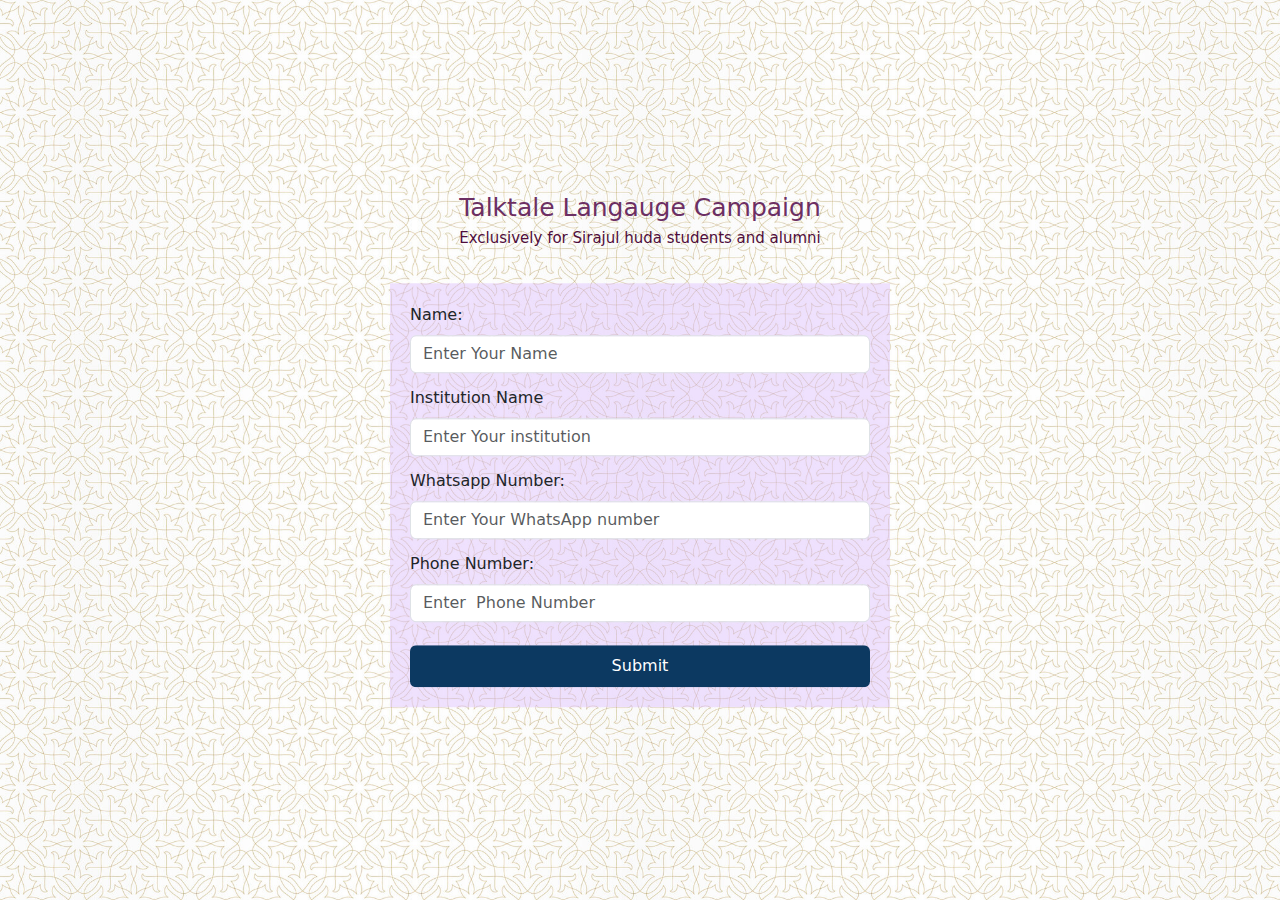
==== public/index.html @ 72ea75a6 "initial commit" ====
<!DOCTYPE html>
<html lang="en">

<head>
	<meta charset="UTF-8">
	<meta name="viewport" content="width=device-width, initial-scale=1.0">
	<meta name="viewport" content="width=device-width, initial-scale=1">
	<title>TALKTALE  LANGAUGE  CAMPAIGN | EXCLUSIVELY FOR SIRAJUL HUDA STUDENTS AND ALUMNI 
	</title>
	<link rel="stylesheet" href="style.css">
	<link rel="stylesheet" href="https://cdn.jsdelivr.net/npm/bootstrap@5.3.3/dist/css/bootstrap.min.css"
		integrity="sha384-QWTKZyjpPEjISv5WaRU9OFeRpok6YctnYmDr5pNlyT2bRjXh0JMhjY6hW+ALEwIH" crossorigin="anonymous">
</head>

<body>
	<div class="form-page">
		<div class="container-main">
			<div class="wrapperr">
				
				<div class="form-box">
					<!-- <img src="./images/thahfilul quran.png" class="poster" alt=""> -->
					<h3 class="title-mn">Talktale 
						Langauge  Campaign 
						</h3>
						<p class="smlllll">Exclusively for Sirajul huda students and alumni 						</p>
					<div class="inner-box">
						<form id="registrationForm" onsubmit="submitForm(event)">
							<div class="form-group">
									<label for="name" class="label-form">Name:</label>
									<input type="text" id="name"  class="form-control" name="name" placeholder="Enter Your Name" required>
							</div>
						

							<div class="form-group">
									<label for="institution" class="label-form">Institution Name</label>
									<input type="text" id="institution" class="form-control" placeholder="Enter Your institution" name="institution" required>
							</div>
							<div class="form-group">
									<label for="phone" class="label-form">Whatsapp Number:</label>
									<input type="number" id="whatsapp" class="form-control" placeholder="Enter Your WhatsApp number " name="whatsapp" required>
							</div>
							<div class="form-group">
									<label for="instPhone" class="label-form"> Phone Number:</label>
									<input type="number" id="instPhone" class="form-control" placeholder="Enter  Phone Number" name="instPhone" required>
							</div>
							
							<button type="submit" class="btn btn-submit">Submit</button>
					</form>
					</div>
					
				</div>
			</div>

		</div>
	</div>


	<script>
		function submitForm(e) {
			e.preventDefault();
	
			const form = document.getElementById('registrationForm');
			const submitButton = document.querySelector('.btn-submit');
	
			// Prevent multiple submissions
			if (submitButton.disabled) {
				return;
			}
	
			// Add loading state to the button
			submitButton.disabled = true;
			submitButton.textContent = 'Loading...';
	
			const formData = new FormData(form);
			const data = Object.fromEntries(formData);
			console.log(data);
			// Define the Google Apps Script URL
			const scriptURL = 'https://script.google.com/macros/s/AKfycbxFao0XUoYDu1vCwPKNdm_uFsFZ5-8PuUdGKuJHcsEFolz8IsBF7C5Y78dNgNnLffw0/exec';
	
			const queryString = new URLSearchParams({
				name: data.name,
				place: data.place,
				district: data.district,
				type: data.type,
				institution: data.institution,
				whatsapp: data.whatsapp,
				instPhone: data.instPhone,
				callback: 'handleResponse'
			}).toString();
	
			// Create script element
			const script = document.createElement('script');
			script.src = `${scriptURL}?${queryString}`;
			document.body.appendChild(script);
	
			// Remove script after execution
			script.onload = function() {
				document.body.removeChild(script);
			};
		}
	
		// Callback function
		function handleResponse(response) {
			const submitButton = document.querySelector('.btn-submit');
	
			if (response.status === 'success') {
				alert('Success! Form submitted successfully.');
				document.getElementById('registrationForm').reset(); // Clear the form fields
			} else {
				alert('Error! Something went wrong.');
			}
	
			// Reset the button state
			submitButton.disabled = false;
			submitButton.textContent = 'Submit';
		}
	</script>
	
	<script src="https://cdn.jsdelivr.net/npm/bootstrap@5.3.3/dist/js/bootstrap.min.js"
		integrity="sha384-0pUGZvbkm6XF6gxjEnlmuGrJXVbNuzT9qBBavbLwCsOGabYfZo0T0to5eqruptLy"
		crossorigin="anonymous"></script>
	<script src="https://cdn.jsdelivr.net/npm/bootstrap@5.3.3/dist/js/bootstrap.bundle.min.js"
		integrity="sha384-YvpcrYf0tY3lHB60NNkmXc5s9fDVZLESaAA55NDzOxhy9GkcIdslK1eN7N6jIeHz"
		crossorigin="anonymous"></script>
</body>

</html>
---- public/style.css ----
*{
    margin: 0;
    padding: 0;
    box-sizing: border-box;
}
.form-page{
	background-image: url('./images/bg.png');
	background-size: cover;
	background-repeat: no-repeat;
	background-position: center;	
	min-height: 100vh;
}
.title-mn{
	font-size: 25px !important;
	text-align: center;
	padding-bottom: 4px;
	color: #6c2f63;
	margin-bottom: 0px !important;
}
.wrapperr{
	width: 500px !important;
	margin: auto;
}
.smlllll{
	font-size: 15px;
	text-align: center;
	color: #4f0d3b;
	padding-bottom: 17px;
}
.bg-img{
	width: 100%;
	/* background-color: #fff; */

}

.inner-box{
	background-color: rgba(220, 187, 255, 0.432);
	padding: 20px 20px;
}
.form-box{
	border-radius: 10px;
	width: 500px !important;
	margin:  auto;
	display: table;
	/* margin-top: 80px !important; */
	position: absolute;
	top: 50%;
	left: 50%;
	transform: translate(-50%, -50%);
}
.wrapperr{
	padding-top: 50px;
}
.label-form{
	padding-bottom: 8px;
}
.poster{
	width: 90%;
	margin: 20px auto;
	display: table !important;

}
.form-group{
	margin-bottom: 13px;
}
.btn-submit{
	color: #fff !important;
	width: 100% !important;
	margin-top: 10px !important;
	padding: 8px !important;
	background-color: rgb(12, 57, 97) !important;
}
.logo{
	width: 100px !important;
	margin: auto;
	display: table;
	-webkit-transform: scale(1); /* Prevent potential scaling issues */
    transform: scale(1);
}




@media (max-width: 600px){
	.form-box{
		width: 90% !important;
	}
	.logo{
		width: 100px !important;
		margin: auto;
		display: table;
		-webkit-transform: scale(1); /* Prevent potential scaling issues */
		transform: scale(1);
	}
	.wrapperr{
		width: 90% !important;
		margin: auto;
	}
	
}
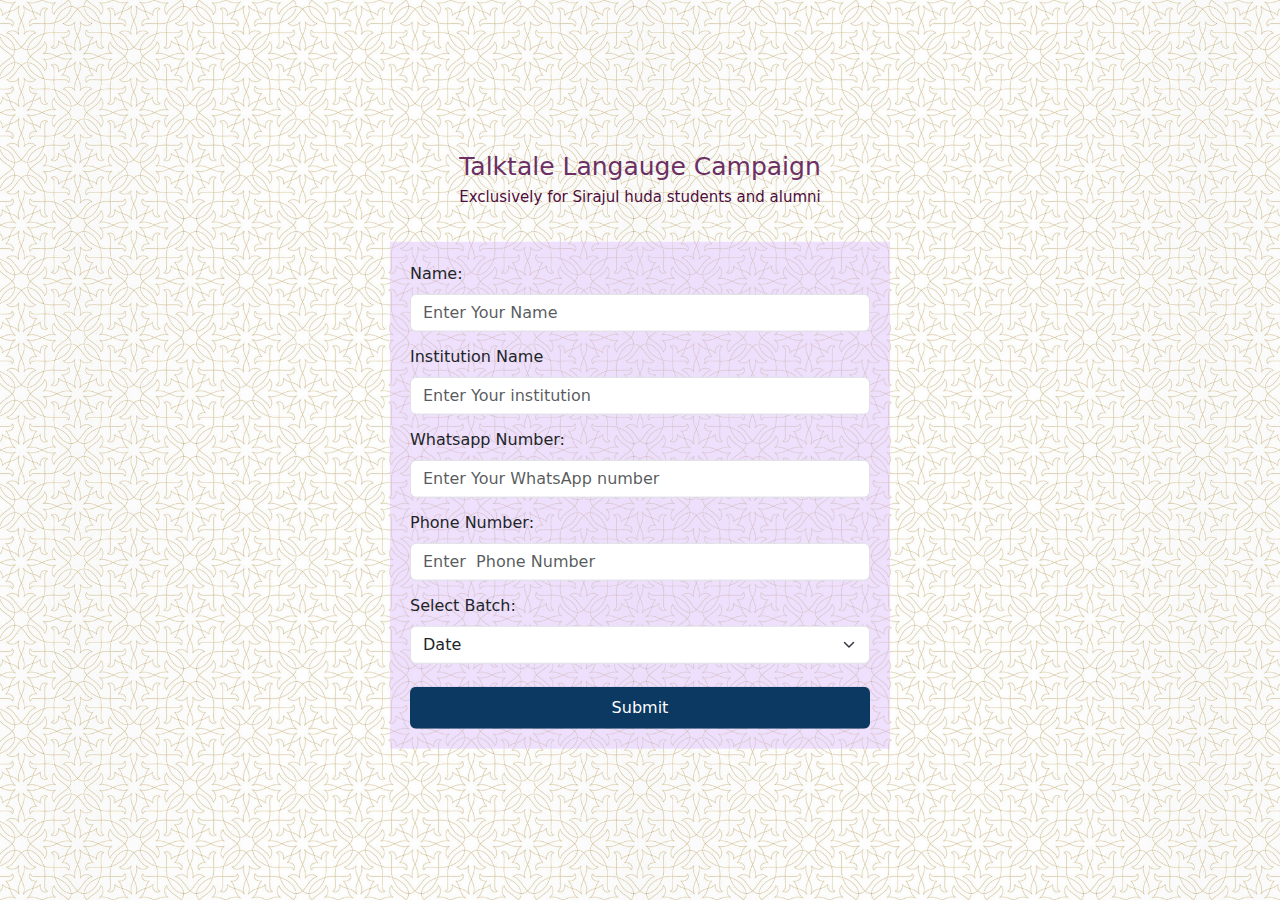
==== commit 6c735221: "batch added" ====
--- a/public/index.html
+++ b/public/index.html
@@ -43,6 +43,14 @@
 									<label for="instPhone" class="label-form"> Phone Number:</label>
 									<input type="number" id="instPhone" class="form-control" placeholder="Enter  Phone Number" name="instPhone" required>
 							</div>
+							<div class="form-group">
+								<label for="type" class="label-form">Select Batch:</label>
+							<select class="form-select" for="type" name="type"  id="type" aria-label="Default select example">
+								<option selected>Date</option>
+								<option value="March 04 - 14">March 04 - 14</option>
+								<option value="March 14 - 24">March 14 - 24</option>
+							</select>
+						</div>
 							
 							<button type="submit" class="btn btn-submit">Submit</button>
 					</form>
@@ -75,16 +83,16 @@
 			const data = Object.fromEntries(formData);
 			console.log(data);
 			// Define the Google Apps Script URL
-			const scriptURL = 'https://script.google.com/macros/s/AKfycbxFao0XUoYDu1vCwPKNdm_uFsFZ5-8PuUdGKuJHcsEFolz8IsBF7C5Y78dNgNnLffw0/exec';
+			const scriptURL = 'https://script.google.com/macros/s/AKfycbxfi4u6G2ed365_pz3kKVkZ7RBgx6Qkq6vGjIN0M5sBJdyhYkpqNZ8FweqyZoOeq3M5/exec';
 	
 			const queryString = new URLSearchParams({
 				name: data.name,
 				place: data.place,
 				district: data.district,
-				type: data.type,
 				institution: data.institution,
 				whatsapp: data.whatsapp,
 				instPhone: data.instPhone,
+				type: data.type,
 				callback: 'handleResponse'
 			}).toString();
 	
